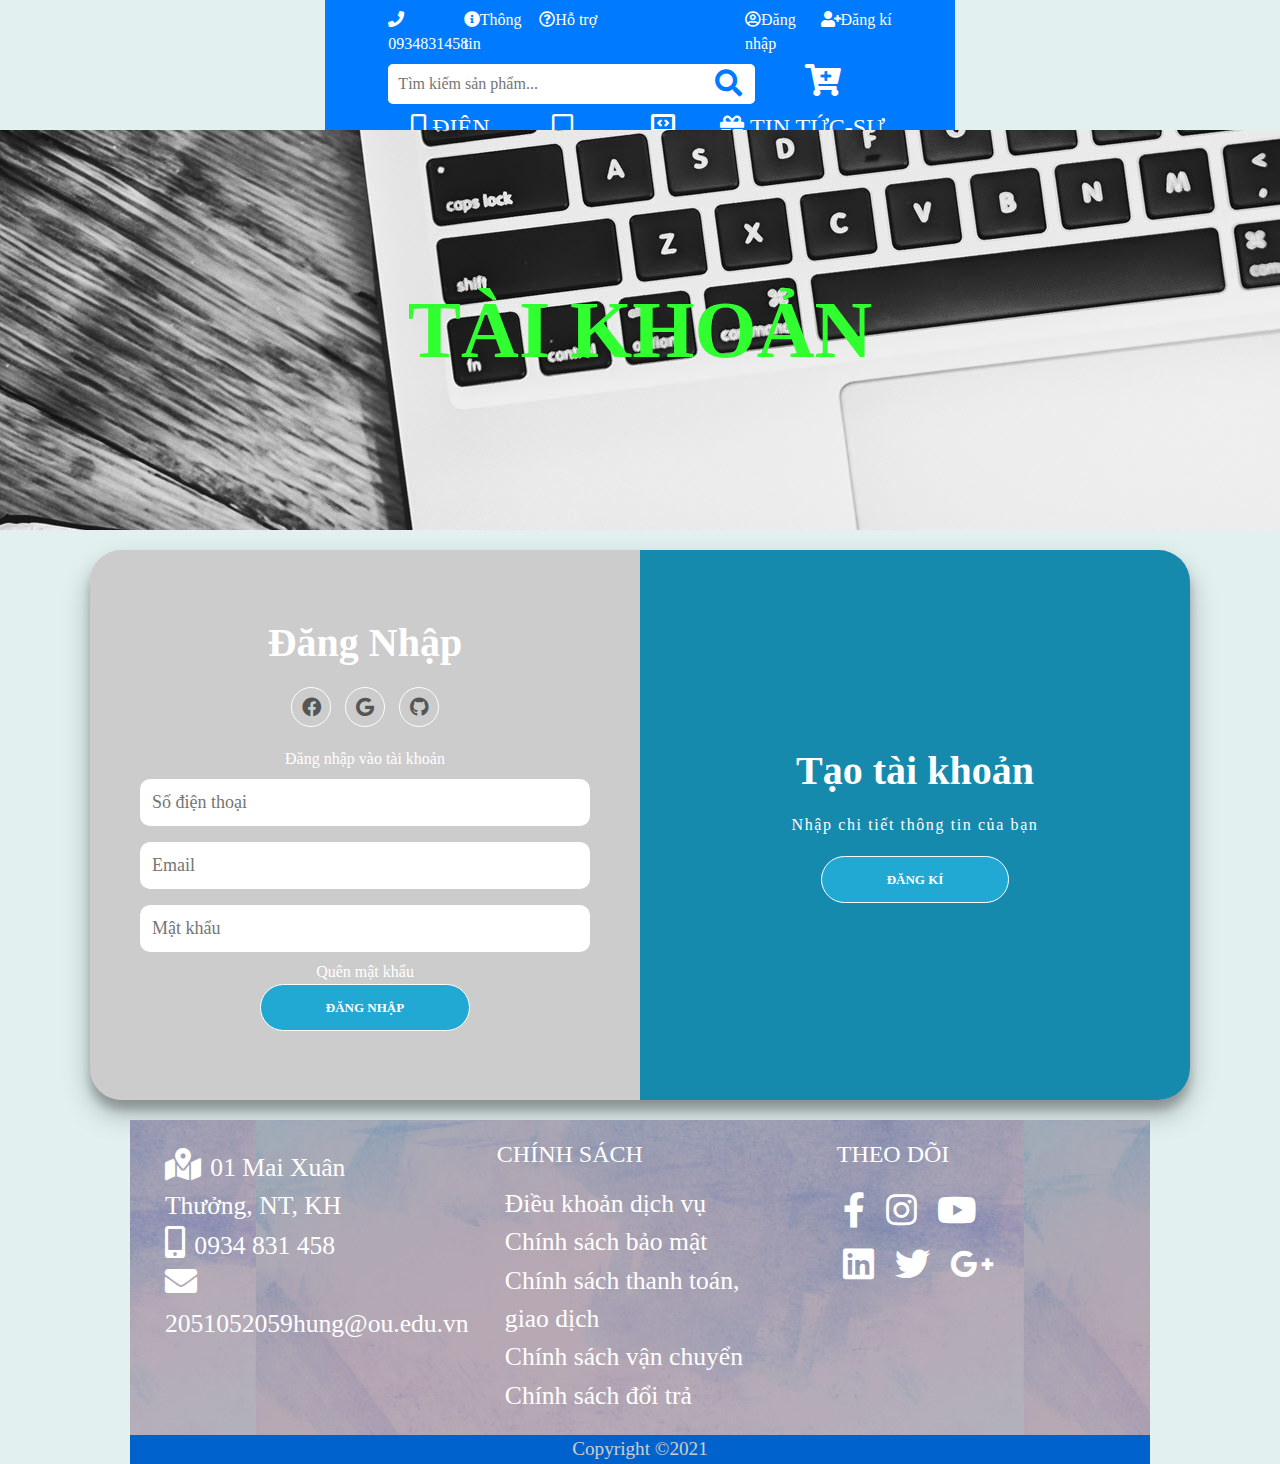
==== BTGK/login.html @ 583f87b9 "first" ====
<!DOCTYPE html>
<html lang="en">
<head>
    <meta charset="UTF-8">
    <meta http-equiv="X-UA-Compatible" content="IE=edge">
    <meta name="viewport" content="width=device-width, initial-scale=1.0">
    <link rel="stylesheet" href="https://maxcdn.bootstrapcdn.com/bootstrap/4.0.0/css/bootstrap.min.css" integrity="sha384-Gn5384xqQ1aoWXA+058RXPxPg6fy4IWvTNh0E263XmFcJlSAwiGgFAW/dAiS6JXm" crossorigin="anonymous">
    <link type="text/css" rel="stylesheet" href="css/login.css"/>
    <link type="text/css" rel="stylesheet" href="css/header.css"/>
    <link type="text/css" rel="stylesheet" href="css/css.css"/>
    <link href="https://pro.fontawesome.com/releases/v5.10.0/css/all.css" rel="stylesheet" />
    <link href="images/logo/logo.png" rel="shortcut icon" />
    <title>LOGO</title>
    <script src="js/jquery-3.6.0.min.js"></script>
    <script src="js/login.js"></script>
</head>
<body class="bgc">
    <header class="header">
        <div class="header-wrapper">
            <nav>
                <ul class="flex menu1">
                    <li >
                        <a href="javascript:;"><i class="fas fa-phone"></i>0934831458</a>
                    </li>
                    <li>
                        <a href="index.html"><i class="fas fa-info-circle"></i></i>Thông tin</a>
                    </li>
                    <li>
                        <a href="javascript:;"><i class="far fa-question-circle"></i>Hỗ trợ</a>
                    </li>
                    <li>
                        <a href="login.html" id="account"><i class="far fa-user-circle"></i>Đăng nhập</a>
                    </li>
                    <li>
                        <a href="login.html" id="register"><i class="fas fa-user-plus"></i>Đăng kí</a>
                    </li>
                </ul>
            </nav>
            <div class="flex">
                <div class="search">
                    <div class="search-wrap">
                        <input type="search" class="search-field" placeholder="Tìm kiếm sản phẩm...">
                        <div class="history">
                            <ul class="history-list">
                            </ul>
                        </div>
                    </div>
                    <button class="search-btn">
                        <i class="header__search-btn-icon fas fa-search"></i>
                    </button>    
                </div>
                <div class="shopping-car">
                    <a href="#">
                        <i class="fas fa-cart-plus"></i>
                    </a>
                </div>
            </div>
            <nav class="nav2">
                <ul class="flex menu2">
                    <li>
                        <a href="#">
                            <i class="fas fa-mobile-alt"></i>
                            ĐIỆN THOẠI
                        </a>
                        <ul class="sub-menu">
                            <li><a href="#">Iphone</a></li>
                            <li><a href="#">Samsung</a></li>
                            <li><a href="#">Xiaomi</a></li>
                            <li><a href="#">Realme</a></li>
                            <li><a href="#">Huawei</a></li>
                        </ul>
                    </li>
                    <li>
                        <a href="#">
                            <i class="fas fa-tablet-alt"></i>
                            TABLET
                        </a>
                        <ul class="sub-menu">
                            <li><a href="#">IPad</a></li>
                            <li><a href="#">Samsung Galaxy Tab</a></li>
                            <li><a href="#">Huawei Mate Pad</a></li>
                        </ul>
                    </li>
                    <li>
                        <a href="#">
                            <i class="fas fa-laptop-code"></i>
                            LAPTOP
                        </a>
                        <ul class="sub-menu">
                            <li><a href="#">Macbook</a></li>
                            <li><a href="#">Asus</a></li>
                            <li><a href="#">Acer</a></li>
                            <li><a href="#">Lenovo</a></li>
                            <li><a href="#">HP</a></li>
                        </ul>
                    </li>
                    <li>
                        <a href="event.html">
                            <i class="fas fa-gift"></i>
                            TIN TỨC-SỰ KIỆN
                        </a>
                    </li>
                </ul>
            </nav>
        </div>
    </header>
    <div class="attachment">
        <h1>TÀI KHOẢN</h1>
    </div>
    <div class="container flex" id="container">
        <div class="form-container sign-up-container">
            <form>
                <h1>Tạo tài khoản</h1>
                <div class="social">
                    <a href="#"><i class="fab fa-facebook"></i></a>
                    <a href="#"><i class="fab fa-google"></i></a>
                    <a href="#"><i class="fab fa-github"></i></a>
                </div>
                <input type="text" placeholder="Tên người dùng" />
                <input type="number" placeholder="Số điện thoại"/>
                <div class="mailForm">
                    <input type="text" placeholder="Email" id="mail"/>
                    <div class="indicator mail">
                        <div class="icon-text mail">
                            <i class="fas fa-exclamation-circle error-icon"></i>
                            <h6 id="textMail"></h6>
                        </div>
                    </div>
                </div>
                <div class="pwForm">
                    <div class="input-box">
                        <input id="pw" type="password" placeholder="Nhập mật khẩu" /><i class="fas fa-eye-slash show_hide"></i>
                    </div>
                    <div class="indicator pw">
                        <div class="icon-text pw">
                            <i class="fas fa-exclamation-circle error-icon"></i>
                            <h6 id="text"></h6>
                        </div>
                    </div>
                </div>
                <div class="pwForm">
                    <div class="input-box">
                        <input type="password" placeholder="Nhập lại mật khẩu" /><i class="fas fa-eye-slash show_hide"></i>
                    </div>
                </div>
                <br />
                <a id="SignUpBt">Đăng kí</a>
            </form>
        </div>
        <div class="form-container sign-in-container">
            <form>
                <h1>Đăng Nhập</h1>
                <div class="social">
                    <a href="#"><i class="fab fa-facebook"></i></a>
                    <a href="#"><i class="fab fa-google"></i></a>
                    <a href="#"><i class="fab fa-github"></i></a>
                </div>
                <span>Đăng nhập vào tài khoản</span>
                <input type="number" placeholder="Số điện thoại" />
                <input type="text" placeholder="Email" />
                <input type="password" placeholder="Mật khẩu" />
                <a href="#">Quên mật khẩu</a>
                <a id="SignInBt">Đăng nhập</a>
            </form>
        </div>
        <div class="overlay-container">
            <div class="overlay">
                <div class="overlay-left overlay-panel">
                    <h1>Bạn đã có tài khoản ?</h1>
                    <p>Kết nối với chúng tôi</p>
                    <button class="ghost" id="signIn">Đăng Nhập</button>
                </div>
                <div class="overlay-right overlay-panel">
                    <h1>Tạo tài khoản</h1>
                    <p>Nhập chi tiết thông tin của bạn</p>
                    <button class="ghost" id="signUp">Đăng Kí</button>
                </div>
            </div>
        </div>
    </div>
    <div id="toast"></div>
    <div>
        <footer class="footer">
            <div class="footer-background" >
                <div class="footer-overlay"></div>
                <div>
                    <div class="footer-wrap flex">
                        <div>
                            <ul class="footer-list">
                                <li>
                                    <a href="javascript:;">
                                        <i class="fas fa-map-marked-alt"></i>
                                        01 Mai Xuân Thưởng, NT, KH
                                    </a>
                                </li>
                                <li>
                                    <a href="tele: 0934831458">
                                        <i class="fas fa-mobile-alt"></i>
                                        0934 831 458
                                    </a>
                                </li>
                                <li>
                                <a href="mailto: @gmail.com">
                                    <i class="fas fa-envelope"></i>2051052059hung@ou.edu.vn
                                </a>
                            </li>
                        </ul>
                    </div>
                    <div>
                        <h3 class="footer-title">Chính sách</h3>
                        <ul class="footer-list">
                            <li class="footer-item">
                                <a class="terms-and-services-policy" href="policy.html#terms-and-services-policy">Điều khoản dịch vụ</a>
                            </li>
                            <li class="footer-item">
                                <a class="security-policy" href="policy.html#security-policy">Chính sách bảo mật</a>
                            </li>
                            <li class="footer-item">
                                <a class="payment-policy" href="policy.html#payment-policy">Chính sách thanh toán, giao dịch</a>
                            </li>
                            <li class="footer-item">
                                <a class="transfer-policy" href="policy.html#transfer-policy"> Chính sách vận chuyển</a>
                            </li>
                            <li class="footer-item">
                                <a class="return-goods-policy" href="policy.html#return-goods-policy">Chính sách đổi trả</a>
                            </li>
                        </ul>
                    </div>
                    <div>
                        <h3 class="footer-title">THEO DÕI</h3>
                        <div class="footer-list">
                            <div class="media-icon">
                                <a href="https://www.facebook.com/">
                                    <i class="fb fab fa-facebook-f"></i>
                                </a>
                                <a href="https://www.instagram.com/">
                                    <i class="in fab fa-instagram"></i>
                                </a>
                                <a href="https://www.youtube.com/">
                                    <i class="you fab fa-youtube"></i>
                                </a>
                            </div>
                            <div class="media-icon">
                                <a href="https://www.linkedin.com/">
                                    <i class="lin fab fa-linkedin"></i>
                                </a>
                                <a href="https://twitter.com/?lang=vi">
                                    <i class="twi fab fa-twitter"></i>
                                </a>
                                <a href="https://www.google.com.vn/?hl=vi">
                                    <i class="gg fab fa-google-plus-g"></i>
                                </a>
                            </div>
                        </div>
                    </div>
                </div>
            </div>
            <div class="footer_bottom">
                <div class="grid wide">
                    <div class="footer-text">Copyright &copy;2021</div>
                </div>
            </div>
        </footer>          
    </div>
</body>
</html>
---- BTGK/css/login.css ----
body {
    place-items: center;
    height: 100vh;
}
h1 {
    font-weight: bold;
    margin: 0;
}
p{
    font-size: 1rem;
    font-weight: 100;
    line-height: 1.3em;
    letter-spacing: .1em;
    margin: 20px 0;
}
span {
    font-size: 1rem;
}
#container button, #SignInBt, #SignUpBt {
    border-radius: 2em;
    border: 1px solid #fff;
    background-color: #21a9d3;
    color: #fff;
    font-size: 13px;
    font-weight: bold;
    padding: 1em 5em;
    text-transform: uppercase;
    cursor: pointer;
}
button:active {
    transform: scale(0.95);
}
button:focus {
    outline: none;
}
form {
    background-color: #ccc;
    display: flex;
    align-items: center;
    justify-content: center;
    flex-direction: column;
    padding: 0 50px;
    height: 100%;
    text-align: center;
}
#container input {
    background-color: #fff;
    border: none;
    outline: none;
    border-radius: 10px;
    font-size: 18px;
    padding: 10px 12px;
    margin: 8px 0;
    width: 100%;
}
button.ghost {
    background-color: transparent;
    border-color: #fff;
}
#container {
    color: #fff;
    margin: 20px auto;
    background-color: #ccc;
    border-radius: 2em;
    box-shadow: 0 14px 28px rgba(0,0,0,.25), 0 10px 10px rgba(0,0,0,.22);
    position: relative;
    overflow: hidden;
    width: 1100px !important;
    max-width: 100%;
    min-height: 550px;
}
.form-container {
    position: absolute;
    top: 0;
    height: 100%;
    transition: all 0.6s ease;
}
.sign-in-container {
    left: 0;
    width: 50%;
    z-index: 2;
}
.sign-up-container {
    left: 0;
    width: 50%;
    opacity: 0;
    z-index: 1;
}
#container.right-panel-active .sign-in-container {
    transform: translateX(100%);
}
#container.right-panel-active .sign-up-container{
    transform: translateX(100%);
    opacity: 1;
    z-index: 3;
    animation: show 0.6s;
}
@keyframes show {
    0%, 49.99% {
        opacity: 0;
        z-index: 1;
    }
    50%,100% {
        opacity: 1;
        z-index: 5;
    }    
}
#container.right-panel-active .overlay-container{
    transform: translateX(-100%);
}
#container.right-panel-active .overlay {
    transform: translateX(50%);
}
#container.right-panel-active .overlay-left{
    transform: translateX(0);
}
#container.right-panel-active .overlay-right {
    transform: translateX(20%);
}
.overlay-container {
    position: absolute;
    top: 0;
    left: 50%;
    width: 50%;
    height: 100%;
    overflow: hidden;
    transition: transform 0.6s ease-in-out;
    z-index: 10;
}
.overlay {
    background-color: #168aad;
    position: relative;
    left: -100%;
    height: 100%;
    width: 200%;
    transform: translateX(0);
    transition: transform 0.6s ease-in-out;
}
.overlay-panel {
    position: absolute;
    display: flex;
    align-items: center;
    justify-content: center;
    flex-direction: column;
    padding: 0 40px;
    text-align: center;
    top: 0;
    height: 100%;
    width: 50%;
    transform: translateX(0);
    transition: transform 0.6s ease-in-out;
}
.overlay-left {
    transform: translateX(-20%);
}
.overlay-right {
    right: 0;
    transform: translateX(0);
}
.social {
    margin: 20px 0;
}
.social a {
    font-size: 1.2rem;
    color: #555;
    border: 1px solid #fff;
    border-radius: 50%;
    display: inline-flex;
    justify-content: center;
    align-items: center;
    margin: 0 5px;
    height: 40px;
    width: 40px;
}
.social a:hover {
    transform: scale(1.1);
}
.pwForm, .mailForm {
    position: relative;
    width: 100%;
}
.pwForm .input-box {
    position: relative;
}
.input-box .show_hide{
    color: #a6a6a6;
    position: absolute;
    right: 3%;
    top: 50%;
    transform: translateY(-50%);
}
.pwForm .indicator, .mailForm .indicator {
    display: none;
}
.pwForm .indicator.active, .mailForm .indicator.active {
    display: block;
    margin-top: .5rem;
}
.indicator .icon-text {
    display: flex;
    align-items: center;
}
.indicator .icon-text .error-icon {
    margin-right: 10px;
}
.icon-text .text {
    font-size: 1rem;
    font-weight: 500;
    letter-spacing: 1px;
}
h6 {
    font-size: 1.1rem;
    margin: auto 0;
}
input[type=number]::-webkit-inner-spin-button, 
input[type=number]::-webkit-outer-spin-button{
  -webkit-appearance: none; 
  margin: 0; 
}
#toast {
    position: fixed;
    top: 32px;
    right: 32px;
    z-index: 9999;
}
.toast {
    display: flex;
    align-items: center;
    background-color: #fff;
    border-radius: 2px;
    padding: 20px 0;
    min-width: 400px;
    max-width: 450px;
    border-left: 4px solid;
    box-shadow: 0 5px 8px rgba(0, 0, 0, 0.08);
    transition: all linear 0.3s;
}
@keyframes slideInLeft {
    from {
        opacity: 0;
        transform: translateX(calc(100% + 32px));
    }
    to {
        opacity: 1;
        transform: translateX(0);
    }   
}
@keyframes fadeOut {
    to {
        opacity: 0;
    }
}
.toast-success {
border-color: #47d864;
}
.toast-success .toast_icon {
color: #47d864;
}
.toast-info {
border-color: #2f86eb;
}
.toast-info .toast_icon {
color: #2f86eb;
}
.toast-warning {
border-color: #ffc021;
}
.toast-warning .toast_icon {
color: #ffc021;
}
.toast-error {
border-color: #ff623d;
}
.toast-error .toast_icon {
color: #ff623d;
}
.toast + .toast {
margin-top: 24px;
}
.toast_icon {
font-size: 24px;
}
.toast_icon,
.toast_close {
padding: 0 16px;
}
.toast_body {
flex-grow: 1;
}
.toast_title {
font-size: 16px;
font-weight: 600;
color: #333;
}
.toast_msg {
font-size: 14px;
color: #888;
margin-top: 6px;
line-height: 1.5;
}
.toast_close {
    font-size: 20px;
    color: rgba(0, 0, 0, 0.3);
    cursor: pointer;
}
---- BTGK/css/header.css ----
.header {
height: 130px;
background-color: #007bff;
}
.header-wrapper{
width: 80%;
margin: 0 auto;
}
.container {
  width: 90%;
  margin: 0 auto;
}
.flex{
display: flex;
margin-bottom: 0;
}
ul.menu1 > li {
min-width: 10%;
max-width: 15%;
}
ul.menu1 > li:nth-last-child(2) {
margin-left: auto;
}
ul.menu1 > li > a {
  display: block;
  padding: 8px 0;
}
/**/
.search {
height: 40px;
width: 80%;
position: relative;
background-color: #fff;
border-radius: 5px;
margin: 0 auto 5px;
}
.search-wrap {
flex: 1;
height: 100%;
position: relative;
}
.search-field {
width: 100%;
height: 100%;
outline: none;
border: none;
border-radius: 10%;
padding-left: 10px;
}
.search-btn {
position: absolute;
height: calc(100% - 4px);
width: 50px;
top: 2px;
right: 2px;
border: none;
background-color: white;
border-radius: 3px;
cursor: pointer;
}
.search-btn:hover {
background-color: #007bff;
}
.search-btn:hover i {
color: #fff;
}
.search-btn i {
font-size: 1.7rem;
color: #007bff;
}
.shopping-car {
width: 150px;
text-align: center;
}
.shopping-car i {
color: #fff;
font-size: 2rem;
}
/**/
ul.menu2 {
font-size: 1.5rem;
justify-content: center;
margin: 0 auto;
}
ul.menu2 li {
display: block;
min-width: 20%;
text-align: center;
position: relative;
}
ul.menu2 > li::after, .sub-menu li::after {
content: "";
position: absolute;
width: 100%;
height: 3px;
bottom: 0;
left: 0;
background: #fff;
visibility: hidden;
transform: scaleX(0);
transition: all .4s ease-in-out 0s;
}
ul.menu2 > li::before {
content: '';
position: absolute;
background: 0 0;
border: 8px solid #fff;
top: -18px;
left: 50%;
transform: translateX(-50%);
opacity: 0;
visibility: hidden;
border-color: #fff transparent transparent transparent;
transition: .4s all ease-in-out;
}
ul.menu2 > li:hover::after, .sub-menu li:hover::after {
visibility: visible;
transform: scaleX(1);
}
.sub-menu li:hover::after {
transform: scaleX(0.75);
background-color:#a8c906;
}
ul.menu2 > li:hover::before {
opacity: 1;
visibility: visible;
top: -3px;
}
.sub-menu {
min-width: 100%;
border: 1px solid #ae9151;
transition: .5s all ease;
position: absolute;
box-shadow: 0 4px 15px -5px rgb(0 0 0 / 75%);
font-size: 14px;
display: none;
background: rgb(0, 123, 255, 0.85);
}
.sub-menu li a {
 color: #fff;
 display: block;
}
.menu2 li:hover .sub-menu{
display: block;
z-index: 11;
}
/**/
.footer {
  position: relative;
  top: 0;
}
.footer-background {
  width: 100%;
  height: 100%;
  background-image: url(../images/logo/bg1.jpg);
  background-position: center;
  position: relative;
}
.footer-overlay {
  position: absolute;
  top: 0;
  bottom: 0;
  left: 0;
  right: 0;
  background: rgba(0, 0, 0, 0.2);
}
.footer-wrap {
  justify-content: space-around;
  
}
.footer-wrap > div {
  padding: 20px;
  z-index: 2;
  width: 32%;
  justify-content: space-around;
}
.footer-title {
  font-size: 1.5rem;
  color: #fff;
  text-transform: uppercase;
}
.footer-list {
  padding: 8px 0 0 0;
  margin: 0;
}
.footer-list > li {
  padding: 0 8px;
  font-size: 1rem;
}
.media-icon > a:hover .fb {
  color: #2d88ff;
}
.media-icon > a:hover .in {
  color: #f87314;
}
.media-icon > a:hover .you {
  color: #da1803;
}
.media-icon > a:hover .lin {
  color: #2818db;
}
.media-icon > a:hover .twi {
  color: #00b0e9;
}
.media-icon > a:hover .gg {
  color: #c0c906;
}
.footer-list > li > a {
  text-decoration: none;
  font-size: 1.6rem;
  color: #fff;
  padding-right: 3px;
  display: inline-block;
}
.footer-list > li > a > i {
  font-size: 2rem;
  padding-right: 3px;
}
.media-icon > a {
  text-decoration: none;
  font-size: 2.2rem;
  color: var(--color-white);
  line-height: 3.4rem;
  padding: 0 6px;
}
.footer_bottom {
  background-color: #007bff;
  z-index: 2;
}
.footer-text {
  text-align: center;
  vertical-align: middle;
  font-size: 1.2rem;
  color: #fff;
}
---- BTGK/css/css.css ----
* {
  margin: 0; padding: 0;
  box-sizing: border-box;
}
body {
  font-family: "Roboto", "sans-serif";
  color: #fff;
}
a, a:hover {
  text-decoration: none;
  color: #fff;
}
ul li {
  list-style-type: none;
}
/**/
.ring-phone {
  position: fixed;
  bottom: 40px;
  left: 35px;
  z-index: 1000;
  border-radius: 50%;
  cursor: pointer;
}
.phone {
  width: 60px;
  height: 60px;
  background-color: #0f75bc;
  border-radius: 50%;
}
.phone a {
  text-decoration: none;
  color: #fff;
  position: absolute;
  top: 10%;
  left: 10%;
  width: 50px;
  height: 50px;
  z-index: 100;
  animation: shakePhone 1s infinite ease-in;
}
.phone a i {
  font-size: 2.4rem;
  position: absolute;
  color: #fff;
  left: 50%;
  top: 50%;
  transform: translate(-50%, -50%);
}
.circle-small {
  width: 75px;
  height: 75px;
  border-radius: 100%;
  background-color: #0fe978;
  z-index: 10;
  position: absolute;
  right: -12%;
  bottom: -12%;
  animation: zoomOut 1.5s infinite ease-in;
}
.circle-large {
  width: 90px;
  height: 90px;
  border-radius: 50%;
  border: 2px solid #0fe9ff;
  position: absolute;
  color: transparent;
  left: -25%;
  bottom: -25%;
  z-index: 9;
  animation: zoomOut 1.5s infinite ease-in;
}
.ring-ring-phone:hover .circle-small, .phone, .circle-large{
    background-color: #a8c906;
}
@keyframes zoomOut {
  0% {
    transform: scale(0.5);
    opacity: 0.3;
  }
  30% {
    transform: scale(0.8);
    opacity: 0.3;
  }
  100% {
    transform: scale(1.3);
    opacity: 0.3;
  }
}
@keyframes shakePhone {
  0% {
    transform: rotate(0);
  }
  20% {
    transform: rotate(-35deg);
  }
  40% {
    transform: rotate(35deg);
  }
  60% {
    transform: rotate(0);
  }
  100% {
    transform: rotate(0);
  }
}
.bttop {
  position: fixed;
  bottom: 35px;
  right: 35px;
  background-color:#000;
  z-index: 10;
  border: none;
  width: 50px;
  height: 50px;
  border-radius: 50%;
  opacity: 0.6;
  cursor: pointer;
  display: none;
}
.bttop i {
  color: #fff;
  font-size: 1.6rem;
  position: absolute;
  top: 50%;
  left: 50%;
  transform: translate(-50%, -50%);
}
.bttop:hover {
  background-color: #360f8a;
}
/*Carousel*/
#myCarousel img {
  width: 100%;
  height: 400px;
}
/**/
.bgc {
  background-color: rgb(159, 206, 206, 0.3);
}
.category {
  width: 15%;
  margin: 15px auto;
}
div.category .category-wrap {
  width: 90%;
  margin-left: auto;
  margin-top: 20px;
}
div.category a {
  background-color: #bdbdbd;
  color: #000;
  display: block;
  width: 100%;
  flex-direction:row;
  padding: 2px 0;
  border-top: 1px solid #000;
  margin-right: auto;
}
div.category a:active {
  opacity: 0.8;
}
div.category .title {
  text-align: center;
  background-color: #0fe9ff;
  color: #fff;
  font-size: 1.5rem;
  border-radius: 8px 8px 0 0;
  margin-bottom: 0;
  border-bottom: 1px solid #000;
}
div.category .title div {
  background-color: #bdbdbd;
  color: #000;
}
.section-wrapper {
  width: 85%;
  margin: 0;
}
section {
  margin: 0 0 20px;
}
div#clock {
  font-size: 1.3rem;
  background-image: url(../images/fire.gif);
  width: 40%;
  height: 100%;
  margin: 0 auto;
}
div#clock p {
  display: inline-block;
  background-color: aliceblue;
  width: 3rem;
  text-align: center;
  margin: 5px 0;
  border-radius: 3px;
  opacity: 0.7;
  transform: translateX(250%);
}
div.products {
  margin-top: 35px;
}
div.products h1,
div.products h2,
div.products h3,
div.products h4,
div.products h5,
div.products h6,
div.products a,
div.products figure,
div.products p{
  margin-bottom: 0;
}
div.title {
  margin: 4px;
}
div.title > h3 {
  text-align: center;
  text-shadow: #FC0 1px 0 10px;
  box-shadow: 0 2px 4px 0 rgba(158, 158, 158, 0), 0 2px 15px 0 rgba(0, 0, 0, 0.06);;
}
div.title > h3::after {
  content: "-----OwOwO-----";
  display: block;
  text-align: center;
}
div.title h4 {
  text-align: center;
  margin: 0 auto;
  width: 60%;
  display: inline-block;
  color: red;
}
div.container {
  color: #000;
}
ul.products {
  flex-wrap: wrap;
  justify-content: space-between;
}
ul.products a {
  display: block;
  cursor: pointer;
  width: 100%;
  height: 100%;
}
ul.products li {
  position:relative;
  width: calc(22% - 10px);
  margin: 0 auto 20px;
  border-radius: 5px;
  border: 2px solid #a8c906;
}
ul.products li:hover {
  box-shadow: 3px 3px 20px 1px rgb(0, 0, 0, 0.1);
}
ul.products li .product-image{
  display: block;
  position: relative;
}
ul.products li:hover .product-image img {
  transform: scale(1.1);
  transition: 0.5s all ease;
}
ul.products li .product-image > a {
  display: block;
  overflow: hidden;
  height: 180px;
  background-color: #fff;
}
ul.products li .product-image img {
  min-height: 165px;
  max-height: 180px;
  display: block;
  padding: 0 5px;
  background-color: #fff;
  margin: auto auto;
  border-radius: 4px;
  width: 100%;
}
ul.products li figcaption {
  text-transform: uppercase;
  color: #fff;
  text-align: center;
  background: rgb(2, 45, 76, 0.6);
  width: 100%;
  position: absolute;
  bottom: -24px;
  transition: 0.5s all ease;
  z-index: -10;
  opacity: 0;
}
ul.products li:hover .product-image figcaption {
  transform: translateY(-24px);
  z-index: 900;
  opacity: 1;
}
ul.products .product-info {
  background: rgb(0, 128, 240, 0.9);
}
.product-name {
  color: #fff;
  text-align: center;
  font-size: 20px;
}
.price {
  background-color: #a8c906;
  position: relative;
}
.sale-product .sale-product-price{
  color: #000;
  text-decoration: line-through;
  padding-left: 5px;
}
.product-price {
  color: #f00;
  background-color: #a8c906;
}
i.sale {
  position: absolute;
  background-color: #ff0000;
  color: #fff;
  padding-top: 6px;
  text-align: center;
  vertical-align: middle;
  border-radius: 50%;
  width: 20%;
  height: 20%;
  z-index: 90;
  font-weight: bold;
  transform: translate(-50%, -50%);
  margin: auto 0;
}
.title-text h3,
.sub-title {
  color: #5b3236;
  font-size: 2.4rem;
  margin: 0;
  line-height: 2.5rem;
  font-weight: 500;
  text-align: center;
}
.title-text h3::before {
  content: "---oWo---";
  text-shadow: 3px 0 10px 3px;
  display: block;
}
/**/
.home-news {
  padding: 40px 10px;
}
.body-news {
  background-color: #353535;
  border-radius: 10px;
  overflow: hidden;
  margin-bottom: 5px;
}
section#news {
  margin-bottom: 0;
}
.news-img img {
  width: 100%;
  min-height: 240px;
  max-height: 288px;
  border-radius: 10px 10px 0 0;
}
.body-news:hover .heading-news > h3 {
  color: #45ff75;
}
.body-news:hover {
  transform: translateY(-3px);
  box-shadow: 0 1px 20px 0 rgb(0, 0, 0, 0.1);
}
.heading-news {
  text-decoration: none;
  margin: 0;
  color: #85ff10;
}
.heading-news h3 {
  color: #45ff75;
  padding: 10px 2px 0;
  font-size: 1.5rem;
  line-height: 2rem;
  margin: 0;
  overflow: hidden;
  display: -webkit-box;
  text-overflow: ellipsis;
  -webkit-line-clamp: 2;
  -webkit-box-orient: vertical;
}
h4.heading-news {
  color: #45ff75;;
  font-size: 1.5rem;
  overflow: hidden;
  display: -webkit-box;
  text-overflow: ellipsis;
  -webkit-line-clamp: 4;
  -webkit-box-orient: vertical;
}
.news-detail {
  margin: 0;
  padding: 0 10px;
  font-size: 1rem;
  overflow: hidden;
  font-weight: 400;
  display: -webkit-box;
  text-overflow: ellipsis;
  -webkit-line-clamp: 4;
  -webkit-box-orient: vertical;
  word-break: break-word;
}
.news-wrap {
  padding-bottom: 15px;
}
.comments {
  padding-top: 3px;
}
.comments a {
  padding-left: 10px;
  font-size: 1.7rem;
  text-decoration: none;
  color: var(--primary-color);
}
.leftFadeIn {
  animation: leftFadeIn .75s ease;
}
.rightFadeIn {
  animation: rightFadeIn .75s ease;
}
.article .col {
  position: relative;
}
@keyframes leftFadeIn {
  from {
    left: -100%;
  }
  to {
    left: 0;
  }
}
@keyframes rightFadeIn {
  from {
    left: 200%;
  }
  to {
    left: 0;
  }
}
/**/
.content_news {
  padding: 40px 0;
}
.content_news a {
  color: #353535 !important;
}
.content_news .title1 {
  font-size: 1.5rem;
  font-weight: bold;
}
div.attachment {
  background: url(../images/background-cong-nghe.jpg);
  background-repeat: no-repeat;
  background-attachment: fixed;
  width: 100%;
  height: 400px;
  position: relative;
}
div.attachment h1 {
  font-size: 5rem;
  color: #30ff30;
  position: absolute;
  top: 50%;
  left: 50%;
  transform: translate(-50%, -50%);
}
.content_news .image {
  width: 60%;
  float: left;
  padding: 0 5px;
}
.hot-news h4.heading-news {
  font-size: 2rem;
}
.content_news .right .news {
  height: 50%;
  border-left: 0;
}
.content_news .images2 {
  width: 240px;
  float: left;
  margin-right: 10px;
}
.content_news .right {
width: 155%;
}
.content_news div.new-header {
  margin: 30px 0 20px 0;
  position: relative;
}
.content_news h1.new {
  display: inline-block;
  background-color: rgb(26, 148, 255);
  font-size: 2rem;
  padding: 20px;
  border-radius: 10px 10px 0 0;
}
.content_news h1.new::after {
  content: "";
  position: absolute;
  width: 100%;
  height: 4px;
  bottom: 0;
  left: 0;
  background: rgb(26, 148, 255);
}
.content_news div.news-content {
  margin: 20px 0;
  border-bottom: 2px solid #a7a7a7;
  height: 175px;
}
.content_news img.images {
  height: 140px;
  width: 220px;
  float: left;
  padding: 0 10px;
}
.content_news .news-content:hover {
  color: #288ad6; 
}
.left-news, .right-news {
  margin: 0 10px;
  width: 50%;
}
.left-news {
  border-right: 0.5px solid #818181;
}
.right-child {
  padding: 10px 0;
}
.hot-news h6.news-detail {
  clear: both;
}
.special {
  -webkit-line-clamp: 10;
  padding: 3px 0;
  font-size: 1.4rem;
}
.views {
  font-size: 1rem;
  margin: 0;
  padding: 5px;
}
.content_news .home-news{
  margin: 0;
  padding: 0 0;
}
.content_news a:hover img {
  animation: roll360 2s 0.3s 1;
}
.content_news img {
  margin: 5px;
}
@keyframes roll360 {
  0% {
    transform: rotate(0);
  }
  50% {
    transform: rotate(360deg);
  }
  100% {
    transform: rotate(0);
  }
}
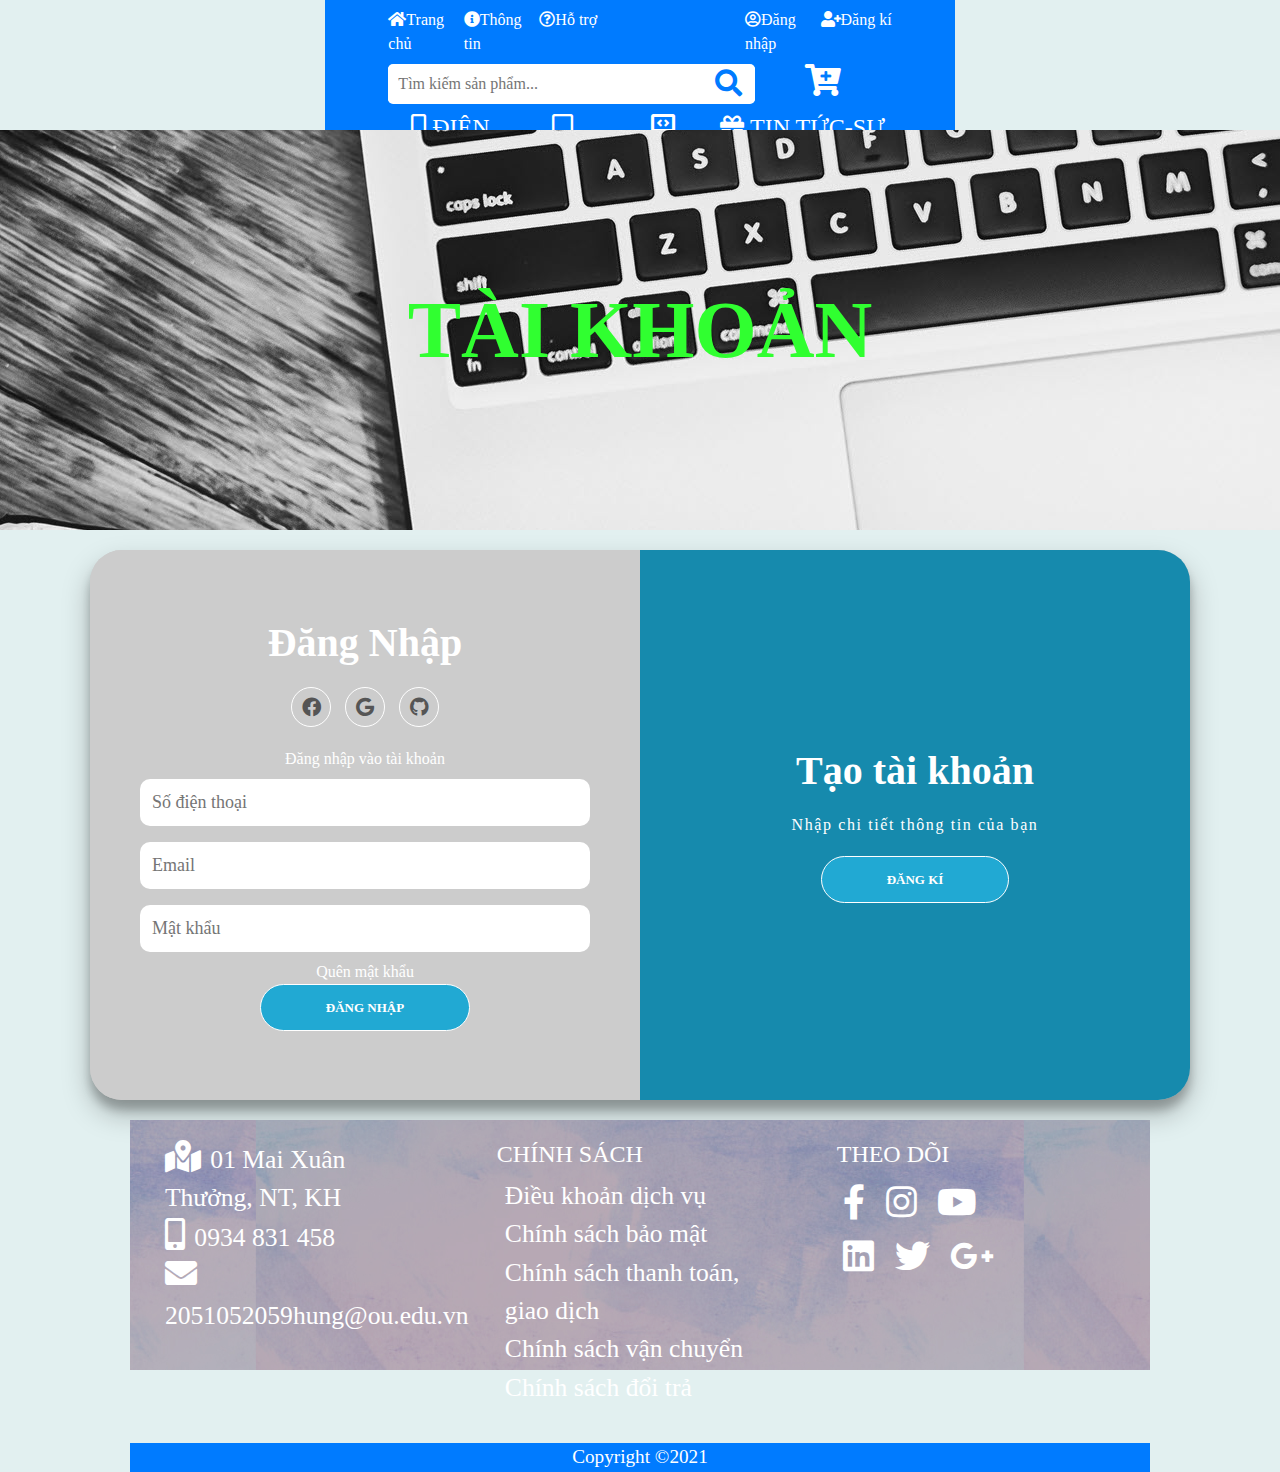
==== commit fe74dcc9: "lan2" ====
--- a/BTGK/login.html
+++ b/BTGK/login.html
@@ -20,7 +20,7 @@
             <nav>
                 <ul class="flex menu1">
                     <li >
-                        <a href="javascript:;"><i class="fas fa-phone"></i>0934831458</a>
+                        <a href="index.html"><i class="fas fa-home"></i>Trang chủ</a>
                     </li>
                     <li>
                         <a href="index.html"><i class="fas fa-info-circle"></i></i>Thông tin</a>
@@ -40,17 +40,13 @@
                 <div class="search">
                     <div class="search-wrap">
                         <input type="search" class="search-field" placeholder="Tìm kiếm sản phẩm...">
-                        <div class="history">
-                            <ul class="history-list">
-                            </ul>
-                        </div>
                     </div>
                     <button class="search-btn">
                         <i class="header__search-btn-icon fas fa-search"></i>
                     </button>    
                 </div>
                 <div class="shopping-car">
-                    <a href="#">
+                    <a href="payment.html">
                         <i class="fas fa-cart-plus"></i>
                     </a>
                 </div>
@@ -95,7 +91,7 @@
                         </ul>
                     </li>
                     <li>
-                        <a href="event.html">
+                        <a href="news.html">
                             <i class="fas fa-gift"></i>
                             TIN TỨC-SỰ KIỆN
                         </a>
@@ -107,7 +103,7 @@
     <div class="attachment">
         <h1>TÀI KHOẢN</h1>
     </div>
-    <div class="container flex" id="container">
+    <div class="container" id="container">
         <div class="form-container sign-up-container">
             <form>
                 <h1>Tạo tài khoản</h1>
--- a/BTGK/css/header.css
+++ b/BTGK/css/header.css
@@ -67,6 +67,51 @@
 .search-btn i {
 font-size: 1.7rem;
 color: #007bff;
+}
+.search-item {
+  background-color: #fff;
+  position: absolute;
+  top: 100%;
+  box-shadow: 0 0 3px #353535;
+  overflow-y: hidden;
+  width: 100%;
+  border-radius: 3px;
+  z-index: 2000;
+}
+.s-item-list {
+  padding: 0;
+  list-style: none;
+  margin: 0;
+  max-height: 200px;
+  overflow-y: scroll;
+  margin-bottom: 0;
+}
+.s-item-list li {
+  position: relative;
+}
+.s-item-list::-webkit-scrollbar {
+  width: 0;
+}
+.s-item {
+  padding: 0 10px;
+  height: 50px;
+  position: relative;
+}
+.s-item img {
+  height: 100%;
+  float: left;
+  margin-right: 10px;
+}
+.s-item h6.s-name {
+  position: absolute;
+  left: 10%;
+  color: #000;
+}
+.s-item h6.s-price {
+  top: 50%;
+  color: #f00;
+  position: absolute;
+  left: 10%;
 }
 .shopping-car {
 width: 150px;
@@ -148,10 +193,11 @@
 .footer {
   position: relative;
   top: 0;
+  font-size: 16px;
 }
 .footer-background {
   width: 100%;
-  height: 100%;
+  height: 250px;
   background-image: url(../images/logo/bg1.jpg);
   background-position: center;
   position: relative;
@@ -178,10 +224,6 @@
   font-size: 1.5rem;
   color: #fff;
   text-transform: uppercase;
-}
-.footer-list {
-  padding: 8px 0 0 0;
-  margin: 0;
 }
 .footer-list > li {
   padding: 0 8px;
--- a/BTGK/css/css.css
+++ b/BTGK/css/css.css
@@ -252,7 +252,7 @@
   border: 2px solid #a8c906;
 }
 ul.products li:hover {
-  box-shadow: 3px 3px 20px 1px rgb(0, 0, 0, 0.1);
+  box-shadow: 3px 3px 20px 1px rgb(0, 0, 0, 0.3);
 }
 ul.products li .product-image{
   display: block;
@@ -571,3 +571,331 @@
     transform: rotate(0);
   }
 }
+div.containerItem {
+  width: 90%;
+  margin: 0 auto;
+  padding: 15px 0;
+}
+div.containerItem > .flex > div {
+  margin: 0 10px;
+}
+div.item {
+  width: 50%;
+}
+div.item .imgMain img {
+  max-width: 470px;
+  display: block;
+  margin: 0 auto;
+  padding: 10px 0;
+}
+div.item .imgMain img.v2 {
+  max-width: none;
+}
+div.item img {
+  width: 100%;
+}
+div.item img:hover {
+  cursor: pointer;
+}
+div.thumb.flex {
+  justify-content: space-between;
+  margin: 5px 0;
+}
+div.thumb > div {
+  width: calc(25% - 10px);
+  transition: all 0.5s ease-in-out;
+}
+div.thumb div.active {
+  border:1px solid red;
+  transform: scale(1.1);
+}
+.itemDetail {
+  background-color: rgba(16, 183, 255, 0.1);
+  border-radius: 10px;
+  width: 50%;
+  color: #353535;
+}
+.attribute-list {
+  float: left;
+  width: 100%;
+  position: relative;
+  display: inline;
+}
+.attribute-title {
+  padding-left: 0 !important;
+  width: 20%;
+  padding: 0 7px;
+  float: left;
+}
+.attribute-list p {
+  padding: 10px 0;
+  margin: 0;
+  font-size: 1.3rem;
+}
+.attribute-list p.priceItem {
+  font-size: 1.6rem;
+  color: #ff0000;
+  font-weight: bold;
+  letter-spacing: 0;
+}
+.attribute-item {
+  border: 2px solid rgba(0,0,0,.09);
+  padding: 10px 13px;
+  white-space: nowrap;
+  cursor: pointer;
+  text-transform: uppercase;
+  color: #353535;
+  font-weight: 800;
+  margin-right: 10px;
+  margin-bottom: 5px;
+  float: left;
+}
+.attribute-item.active {
+  border-color: red;
+}
+
+.quantity-selection {
+  display: inline-flex;
+}
+.quantity-selection input {
+  width: 50px;
+  border: none;
+  border-radius: 7px;
+  margin: 0 5px;
+  outline: none;
+}
+.quantity-selection button {
+  width: 35px;
+  border: none;
+  border-radius: 10px;
+  line-height: 2.5rem;
+  font-size: 2rem;
+  font-weight: 400;
+  cursor: pointer;
+}
+
+.buy-box {
+  margin: 10px auto;
+  display: block;
+}
+.product-price-box .buy-box .add-to-cart {
+  float: left;
+}
+.product-price-box .buy-box a {
+  width: 49%;
+  margin-top: 0px;
+  cursor: pointer;
+  height: 50px;
+}
+.buy-box .add-to-cart {
+  background-color: #5d83db;
+}
+.buy-box .add-to-cart, .buy-box .buy-now {
+  margin: 15px 10px;
+  box-shadow: 2px 4px #888888;
+  border-radius: 15px;
+  width: 45%;
+  display: inline-flex;
+  align-items: center;
+  padding-top: 10px !important;
+  padding-bottom: 15px !important;
+  justify-content: center;
+}
+.product-price-box .buy-box a {
+  width: 49%;
+  margin-top: 0px;
+  cursor: pointer;
+  height: 50px;
+}
+.buy-box .buy-now {
+    background-color: #fa9d4d
+}
+/**/
+.containerItem .content_news {
+  padding: 0;
+}
+.comments-area {
+  position: relative;
+}
+.comments-area textarea {
+  width: 100%;
+  padding: 4px 8px;
+  margin: 0 auto;
+  height: 100px;
+  min-height: 80px;
+  max-height: 120px;
+  border: 1px solid #778;
+  border-radius: 15px;
+  outline: none;
+}
+button.post-comment {
+  width: 10%;
+  height: 30px;
+  font-size: 1rem;
+  border-radius: 10px;
+  border: none;
+  box-shadow: 1.5px 1.2px #000;
+  outline: none;
+  background-color: #0fe9ff;
+  position: absolute;
+  right: 8px;
+  bottom: 12px;
+  display: block;
+  margin-top: 10px;
+  cursor: pointer;
+}
+.comment {
+  font-size: 1.3rem;
+  border-radius: 20px;
+  font-weight: 400;
+  color: #000;
+  padding: 0 0 4px 12px;
+  border-bottom: 0.3px solid #454545;
+  margin-bottom: 8px;
+  display: block;
+  position: relative;
+}
+div:-webkit-scrollbar {
+  width: 10px;
+}
+div::-webkit-scrollbar-track {
+  box-shadow: inset 0 0 5px grey; 
+  border-radius: 5px;
+}
+div:-webkit-scrollbar-thumb {
+  background-color: #353535;
+  border-radius: 5px;
+}
+div::-webkit-scrollbar-button{
+  display: none;
+}
+.postArea {
+  border-radius: 15px;
+  width: 100%;
+  height: 200px;
+  overflow-y: scroll;
+  background-color: #fff;
+  display: none;
+}
+.date {
+  position: absolute;
+  right: 12px;
+}
+.map.flex {
+  margin: 20px auto 0;
+  width: 90%;
+}
+#map {
+  width: 48%;
+  padding-right: 2%;
+}
+#map iframe {
+  width: 100%;
+  min-height: 300px;
+  max-height: 350px;
+}
+.map .map-info {
+  font-size: 1.5rem;
+  color: #252525;
+  font-weight: 600;
+}
+
+/**/
+div.table-wrap{
+  width: 90%;
+  margin: 0 auto;
+}
+table.table {
+  width: 100%;
+  border-radius: 10px;
+  border: 2px solid #000;
+}
+table.table thead td:first-child, table.table tfoot td:first-child, table.table tbody td:first-child {
+  width: 50%;
+}
+table.table thead {
+  background-color: rgba(16, 183, 255, 0.5);
+  font-size: 1.2rem;
+  text-align: center;
+}
+table.table tbody {
+  text-align: center;
+  color: #000;
+  border-bottom: 1.2px solid #454545;
+}
+table.table tbody td:first-child {
+  text-align: left;
+}
+table.table tfoot {
+  text-align: center;
+  color: #000;
+}
+table.table button {
+  background-color: #45ff45;
+  border: none;
+  outline: none;
+  width: 80%;
+  box-shadow: 2px 3px rgba(30,255,20,0.3);
+  border-radius: 4px;
+  padding: 3px;
+}
+input.address {
+  width: 90%;
+  border-radius: 10px;
+  border: none;
+  outline: none;
+  box-shadow: 2px 2px #242424;
+  padding: 12px 4px 12px 20px;
+  margin: 40px auto 0;
+  display: block;
+}
+div button.order {
+  padding: 10px;
+  margin: 3px 0 20px 5%;
+  outline: none;
+  border: none;
+  border-radius: 10px;
+  background-color: #0fe9ff;
+  color: #000;
+  box-shadow: 2px 2px rgba(16, 183, 255, 0.5);
+}
+div.v2 table.table {
+  margin-bottom: 0;
+  padding-bottom: 10px;
+}
+div.thanks {
+  position: fixed;
+  top: 50%;
+  left: 50%;
+  z-index: 100;
+  transform: translate(-50%, -50%);
+  background-color: rgba(15, 230,255, 0.7);
+  color: #000;
+  width: 40%;
+  margin: 0 auto;
+  transition: all 0.5s ease;
+  display: none;
+}
+@keyframes scale {
+  from {
+    transform: scale(0);
+  }
+  to {
+    transform: scale(1);
+  }
+}
+div.thanks h1 {
+  padding: 0 20px;
+  text-align: center;
+  text-transform: uppercase;
+}
+div.thanks a{
+  display: block;
+  font-size: 1.2rem;
+  color: #000;
+  border: 1px solid #000;
+  border-radius: 4px;
+  max-width: 10%;
+  padding: 12px;
+  margin: 5px auto;
+}